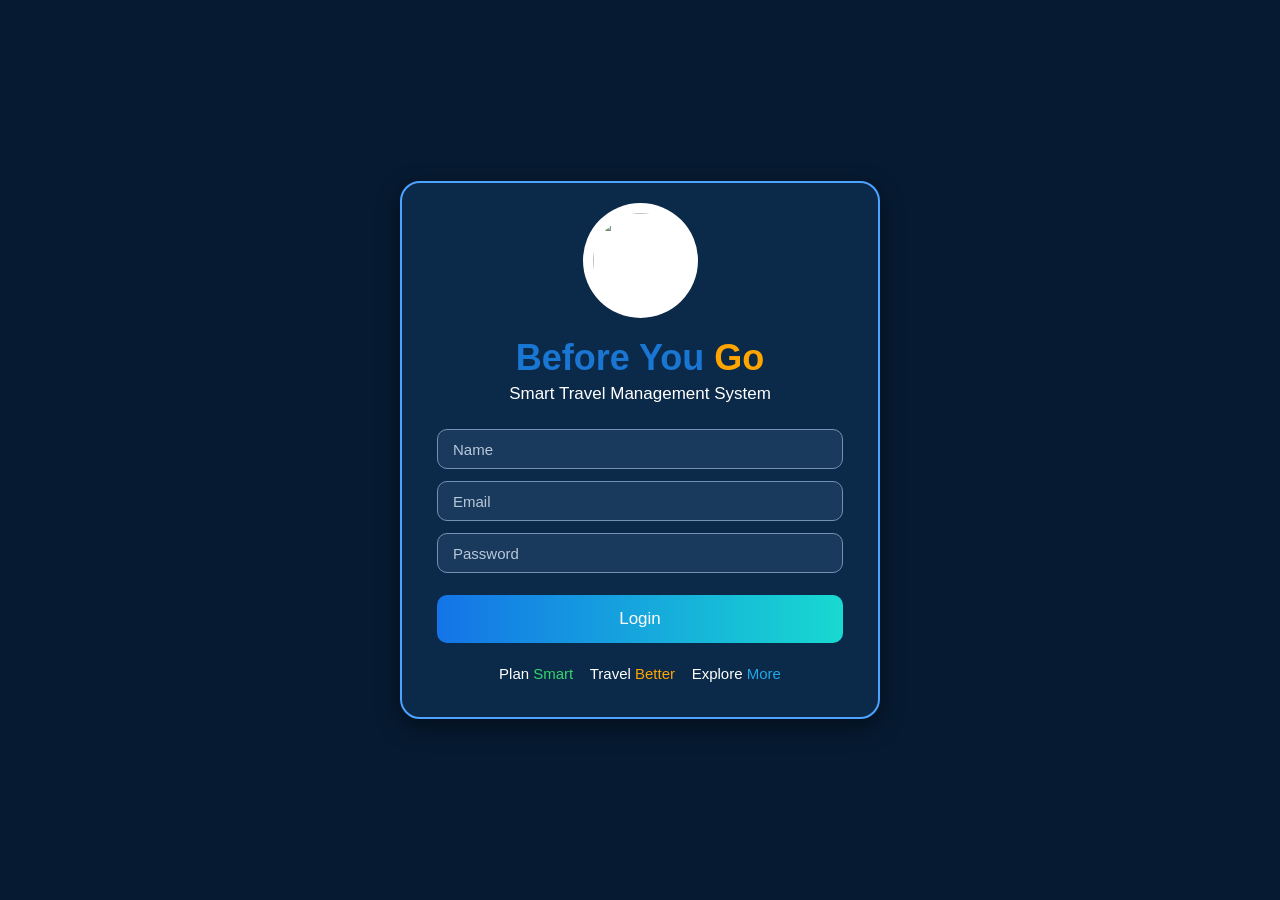
==== index.html @ 96dbad6c "Rename login page file" ====
<!DOCTYPE html>
<html>

<head>

<title>Before You Go</title>

<style>

* {
    box-sizing: border-box;
}

body {
    margin: 0;
    min-height: 100vh;
    background: #061a31;
    color: white;
    font-family: Arial, sans-serif;
    display: flex;
    justify-content: center;
    align-items: center;
}

.box {
    width: 480px;
    padding: 20px 35px;
    background: #0b2948;
    border: 2px solid #4da3ff;
    border-radius: 20px;
    text-align: center;
    box-shadow: 0 8px 25px rgba(0,0,0,0.4);
}

.logo {
    width: 115px;
    height: 115px;
    object-fit:contain;
    background: white;
    padding: 10px;
    border-radius: 50%;
    margin-bottom: 12px;
}

h1 {
    margin: 5px 0 ;
    color: #1976d2;
    font-size: 36px;
}

h1 span {
    color: orange;
}

.subtitle {
    margin: 0 0 25px;
    font-size: 17px;
}

input {
    display: block;
    width: 100%;
    height: 40px;
    padding: 12px 15px;
    margin: 12px 0;

    background: #193a5d;
    color: white;

    border: 1px solid #7191b5;
    border-radius: 10px;

    font-size: 15px;
}

input::placeholder {
    color: #b8c8d9;
}

button {
    width: 100%;
    height: 48px;
    margin-top: 10px;

    background: linear-gradient(90deg, #1474e8, #18d9d1);
    color: white;

    border: none;
    border-radius: 10px;

    font-size: 17px;
    cursor: pointer;
}

.tagline {
    margin-top: 22px;
    font-size: 15px;
}

.green {
    color: #35d66c;
}

.orange {
    color: orange;
}

.blue {
    color: #20a8e8;
}

</style>

</head>


<body>

<div class="box">

    <img src="C:\Users\acer\Downloads\byg\byglogo.png.jpeg" class="logo">

    <h1>
        Before You <span>Go</span>
    </h1>

    <p class="subtitle">
        Smart Travel Management System
    </p>

    <input type="text" placeholder="Name">

    <input type="email" placeholder="Email">

    <input type="password" placeholder="Password">

    <button>
        Login
    </button>

    <p class="tagline">
        Plan <span class="green">Smart</span>
        &nbsp;&nbsp;
        Travel <span class="orange">Better</span>
        &nbsp;&nbsp;
        Explore <span class="blue">More</span>
    </p>

</div>

</body>

</html>
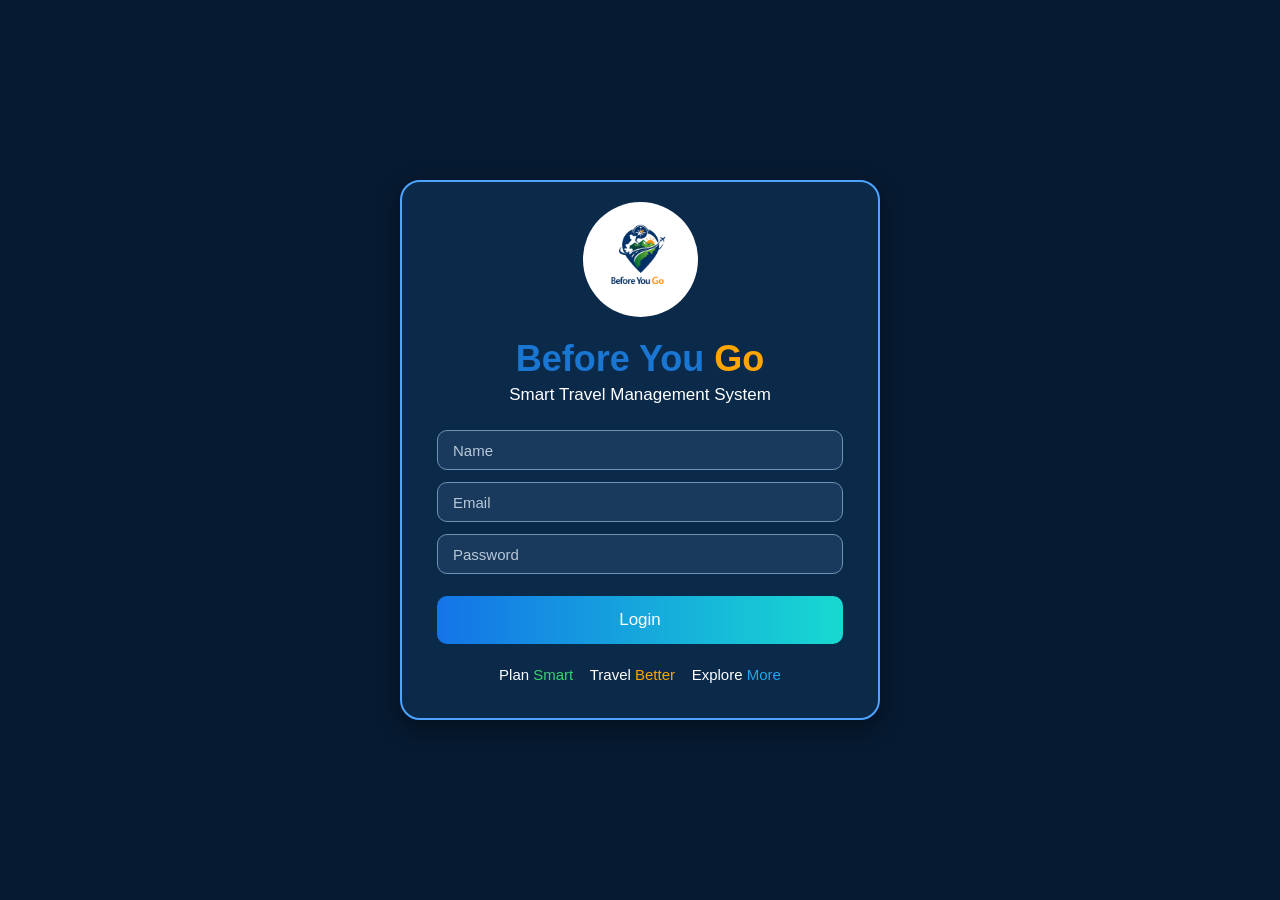
==== commit 2ede2cc3: "Change logo image source path in index.html Updated image source path for logo in HTML." ====
--- a/index.html
+++ b/index.html
@@ -118,7 +118,7 @@
 
 <div class="box">
 
-    <img src="C:\Users\acer\Downloads\byg\byglogo.png.jpeg" class="logo">
+    <img src="images/byglogo.png" class="logo">
 
     <h1>
         Before You <span>Go</span>
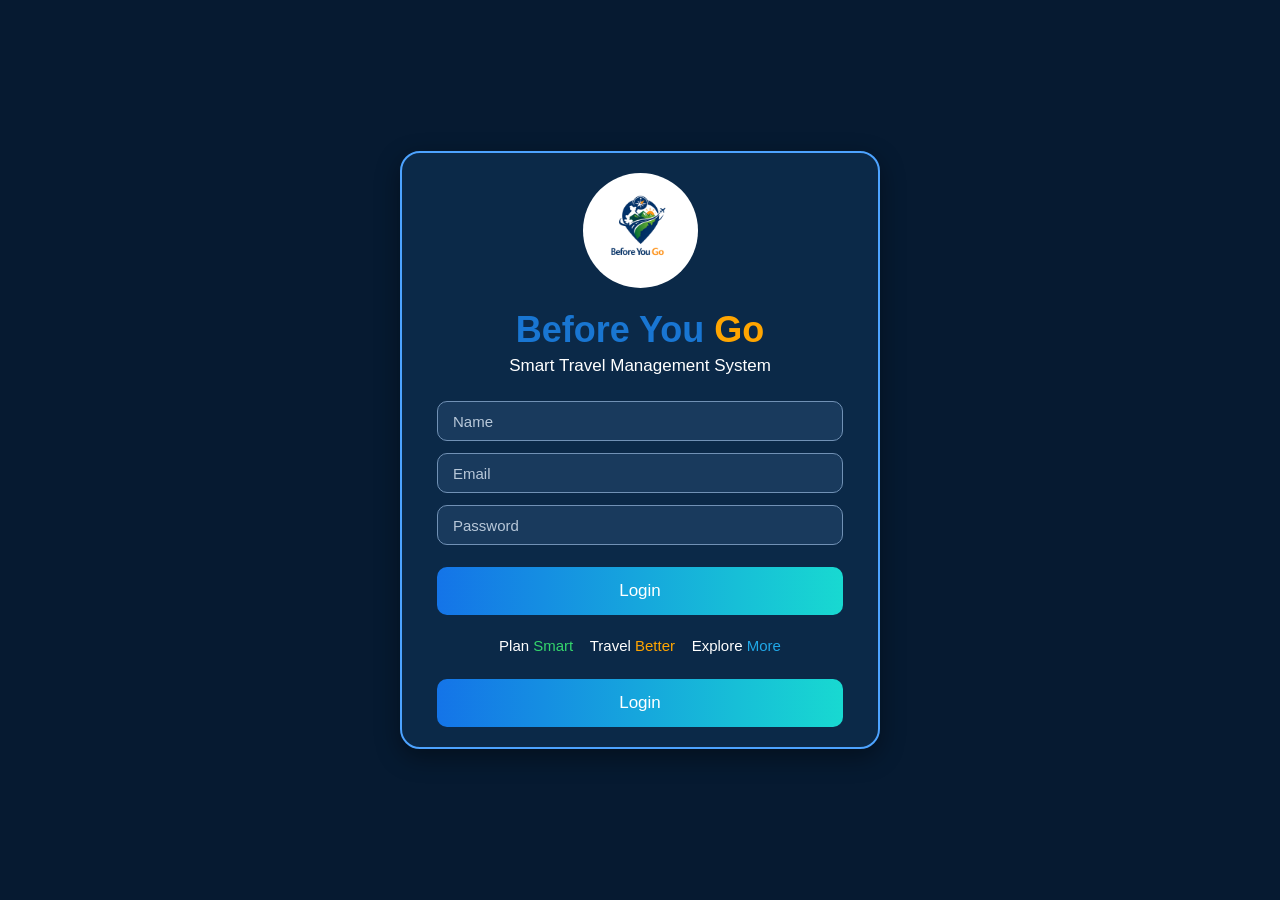
==== commit 97c2b33a: "login validation" ====
--- a/index.html
+++ b/index.html
@@ -145,9 +145,9 @@
         &nbsp;&nbsp;
         Explore <span class="blue">More</span>
     </p>
-
+    <button onclick="loginUser()">Login</button>
 </div>
-
+    <script src="script.js"></script>
 </body>
 
 </html>
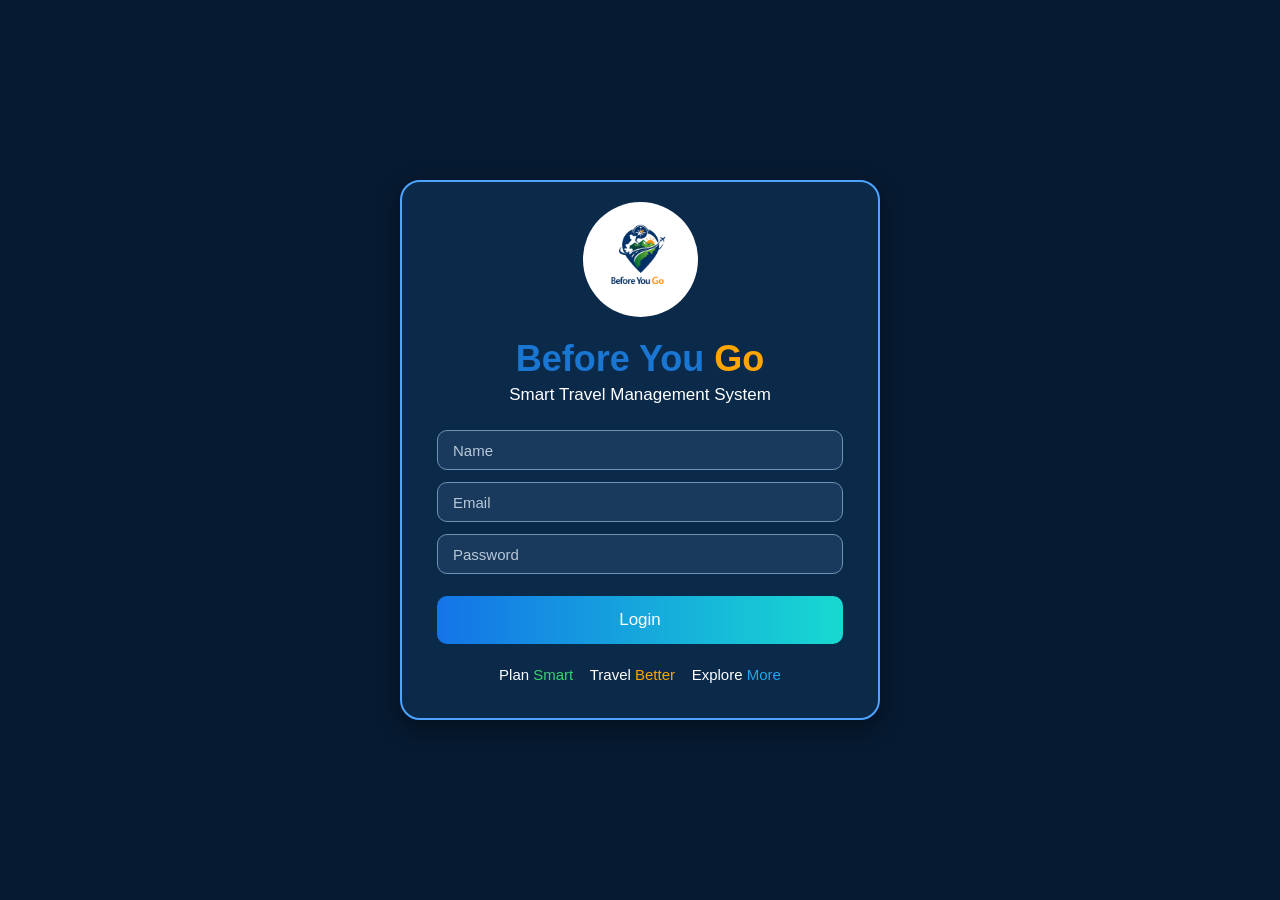
==== commit 932c4736: "Fix HTML entity encoding in index.html" ====
--- a/index.html
+++ b/index.html
@@ -134,9 +134,7 @@
 
     <input type="password" placeholder="Password">
 
-    <button>
-        Login
-    </button>
+    <button onclick="loginUser()">Login</button>
 
     <p class="tagline">
         Plan <span class="green">Smart</span>
@@ -145,7 +143,6 @@
         &nbsp;&nbsp;
         Explore <span class="blue">More</span>
     </p>
-    <button onclick="loginUser()">Login</button>
 </div>
     <script src="script.js"></script>
 </body>
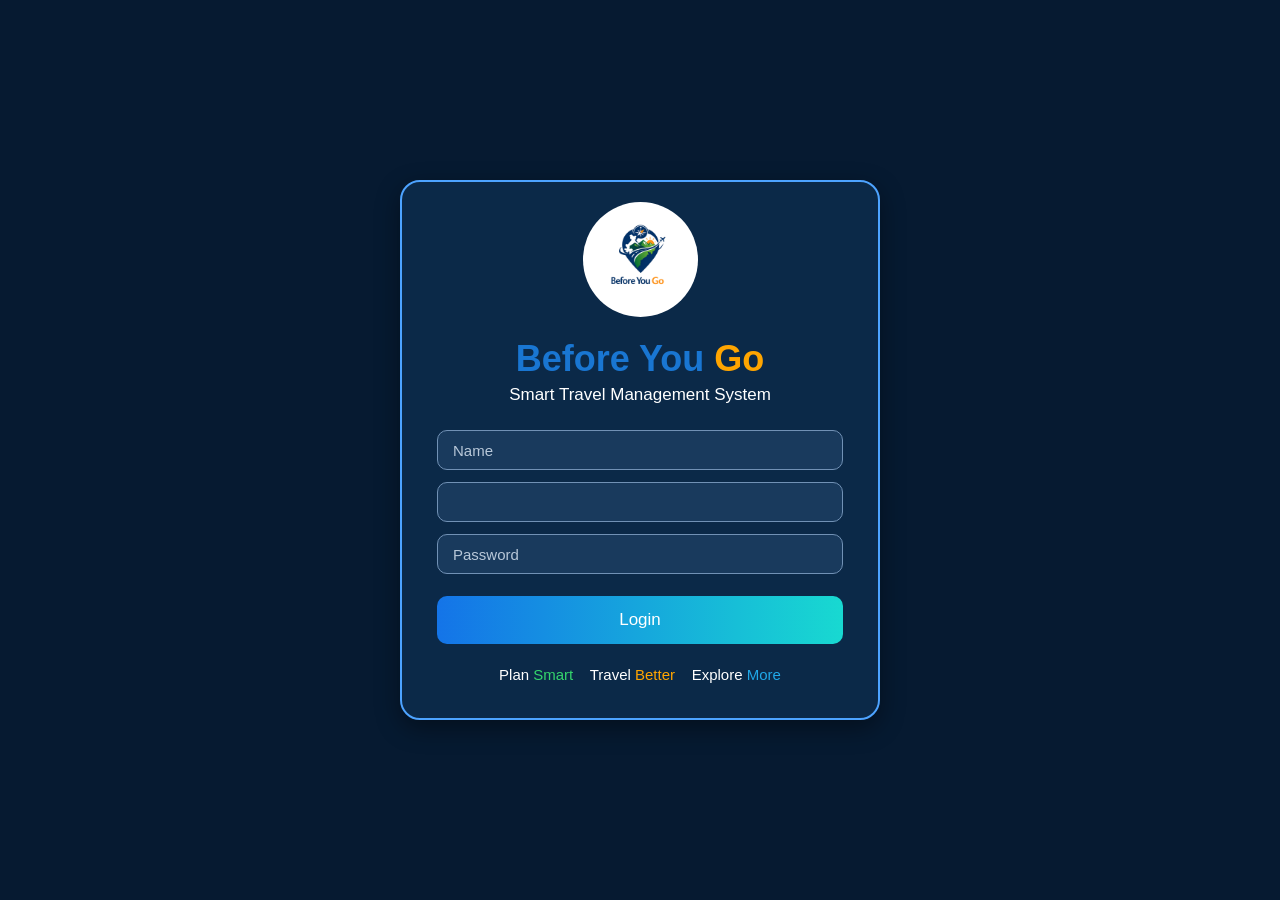
==== commit 36505f18: "Add id attributes to input fields Added id attributes to input fields for better accessibility." ====
--- a/index.html
+++ b/index.html
@@ -128,11 +128,11 @@
         Smart Travel Management System
     </p>
 
-    <input type="text" placeholder="Name">
+    <input type="text" id="name" placeholder="Name">
 
-    <input type="email" placeholder="Email">
+    <input type="email" id="email placeholder="Email">
 
-    <input type="password" placeholder="Password">
+    <input type="password" id="password" placeholder="Password">
 
     <button onclick="loginUser()">Login</button>
 
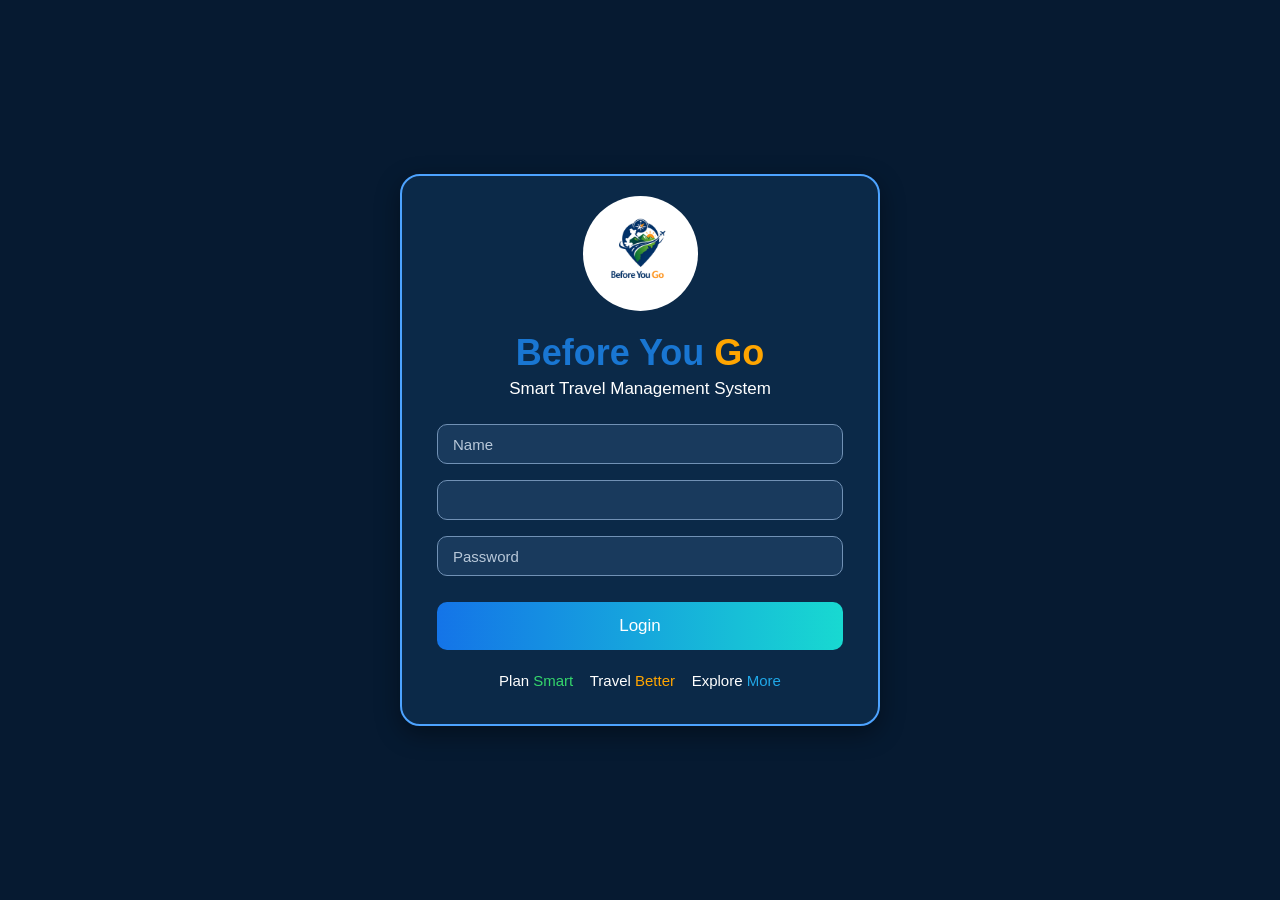
==== commit 3ffa5398: "Add error message placeholders to input fields Added error message placeholders for input fields." ====
--- a/index.html
+++ b/index.html
@@ -129,11 +129,11 @@
     </p>
 
     <input type="text" id="name" placeholder="Name">
-
+    <p id="nameError"></p>
     <input type="email" id="email placeholder="Email">
-
+    <p id="emailError"></p>
     <input type="password" id="password" placeholder="Password">
-
+    <p id="passwordError"></p>
     <button onclick="loginUser()">Login</button>
 
     <p class="tagline">
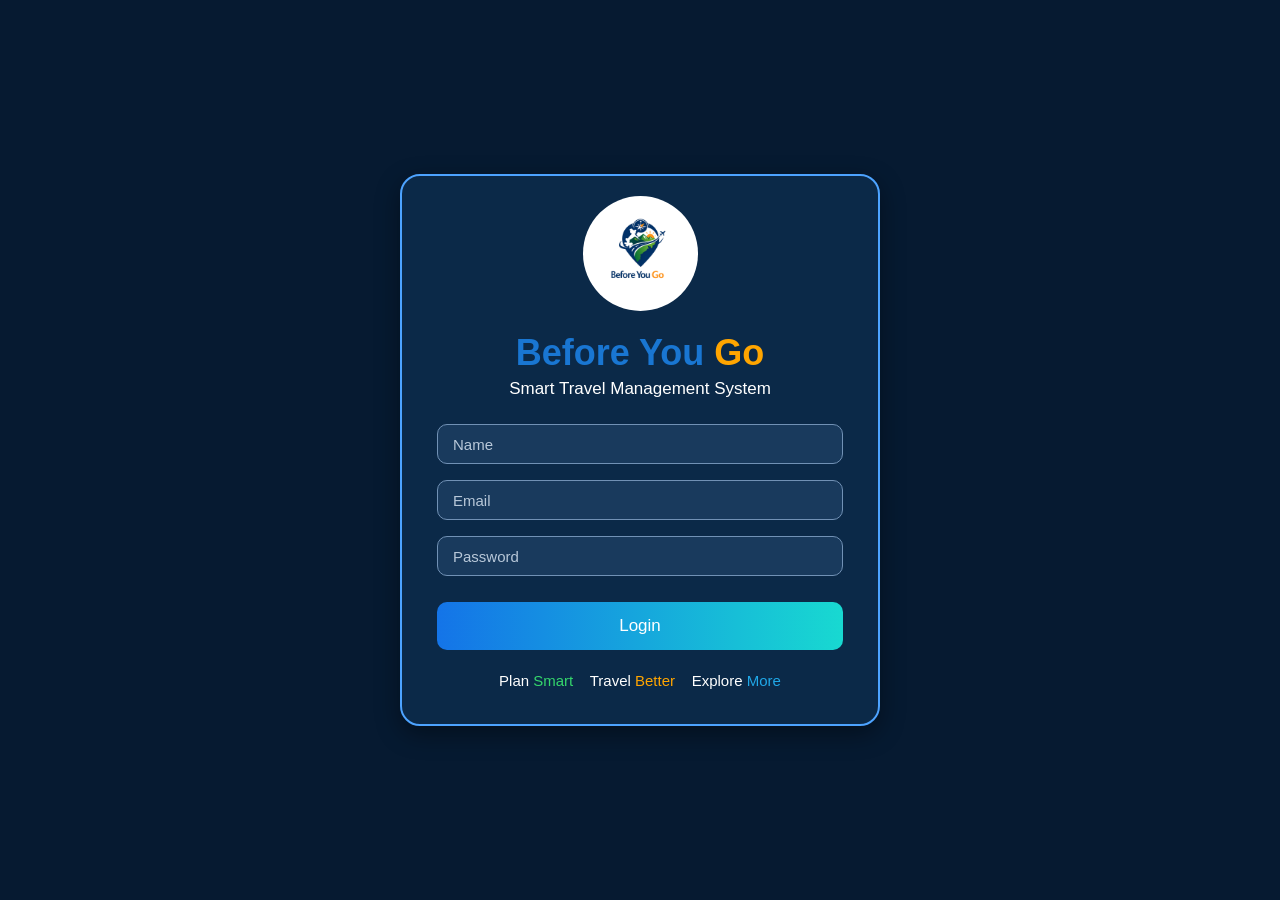
==== commit 5ce45cc6: "Format HTML document with proper syntax" ====
--- a/index.html
+++ b/index.html
@@ -130,7 +130,7 @@
 
     <input type="text" id="name" placeholder="Name">
     <p id="nameError"></p>
-    <input type="email" id="email placeholder="Email">
+    <input type="email" id="email" placeholder="Email">
     <p id="emailError"></p>
     <input type="password" id="password" placeholder="Password">
     <p id="passwordError"></p>
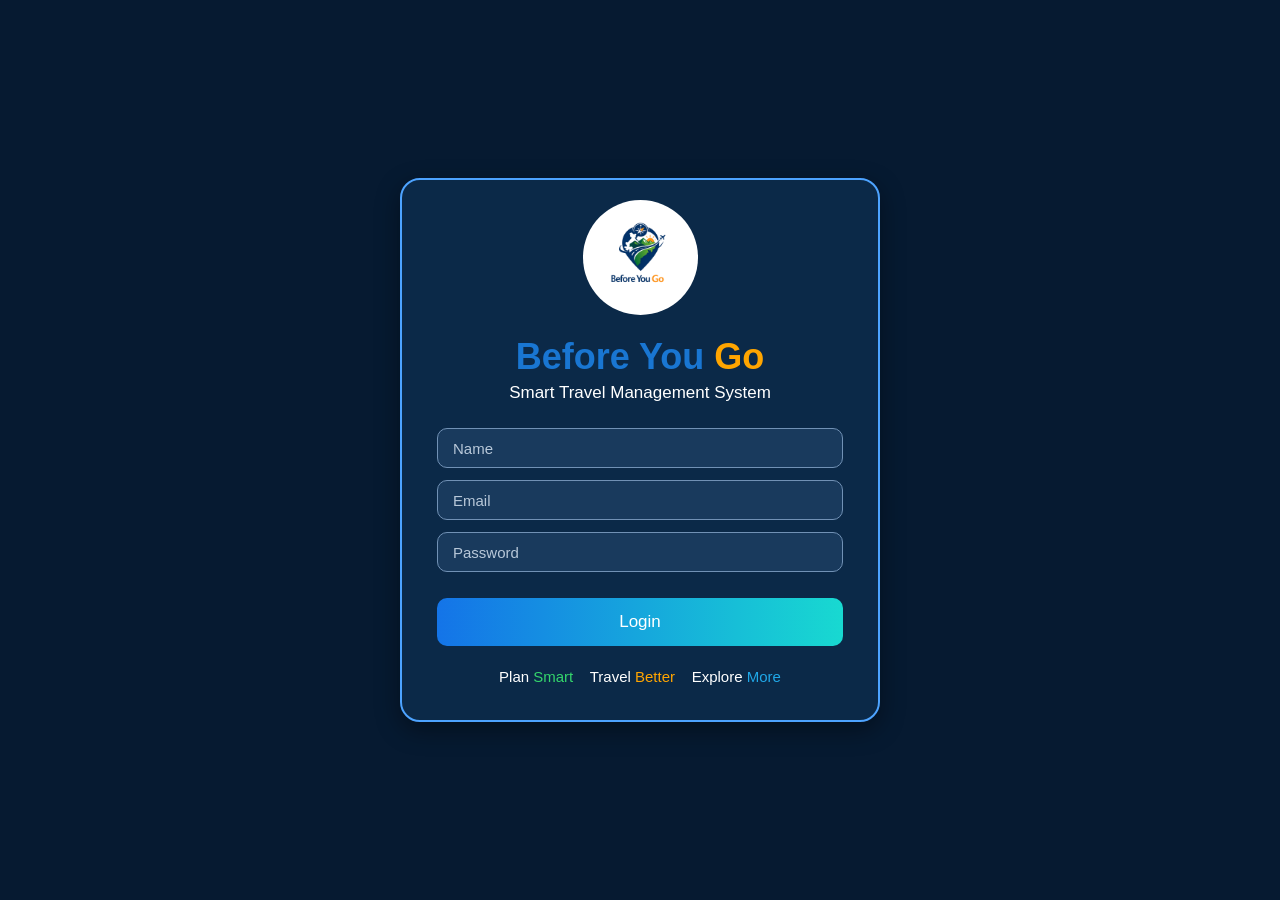
==== commit 90d74b33: "Update index.html" ====
--- a/index.html
+++ b/index.html
@@ -31,7 +31,11 @@
     text-align: center;
     box-shadow: 0 8px 25px rgba(0,0,0,0.4);
 }
-
+#nameError,
+#emailError,
+#passwordError {
+    color: red;
+}
 .logo {
     width: 115px;
     height: 115px;
@@ -129,11 +133,12 @@
     </p>
 
     <input type="text" id="name" placeholder="Name">
+    <input type="email" id="email" placeholder="Email">
+    <input type="password" id="password" placeholder="Password">
     <p id="nameError"></p>
-    <input type="email" id="email" placeholder="Email">
     <p id="emailError"></p>
-    <input type="password" id="password" placeholder="Password">
     <p id="passwordError"></p>
+
     <button onclick="loginUser()">Login</button>
 
     <p class="tagline">
